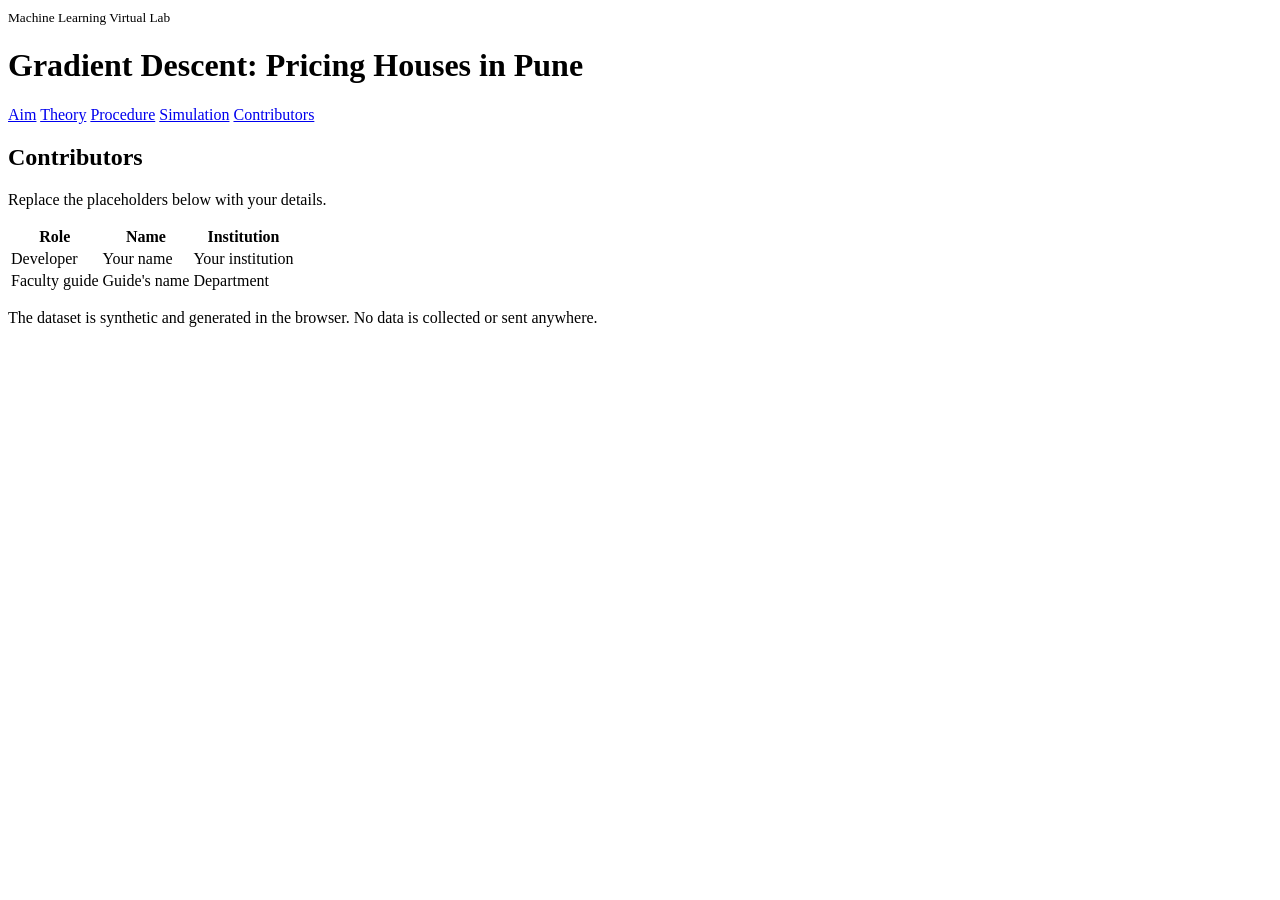
==== contributors.html @ 4d3bac37 "v1" ====
<!DOCTYPE html><html lang="en"><head><meta charset="utf-8"><meta name="viewport" content="width=device-width,initial-scale=1"><title>Contributors · Gradient Descent Lab</title><link rel="stylesheet" href="assets/css/style.css"></head><body>
<header><small>Machine Learning Virtual Lab</small><h1>Gradient Descent: Pricing Houses in Pune</h1></header>
<div class="wrap"><nav>
<a href="index.html">Aim</a>
<a href="theory.html">Theory</a>
<a href="procedure.html">Procedure</a>
<a href="simulation.html">Simulation</a>
<a href="contributors.html" class="on">Contributors</a>
</nav><main>
<h2>Contributors</h2>
<p>Replace the placeholders below with your details.</p>
<table><tr><th>Role</th><th>Name</th><th>Institution</th></tr>
<tr><td>Developer</td><td>Your name</td><td>Your institution</td></tr>
<tr><td>Faculty guide</td><td>Guide's name</td><td>Department</td></tr></table>
<p class="note">The dataset is synthetic and generated in the browser. No data is collected or sent anywhere.</p>
</main></div></body></html>
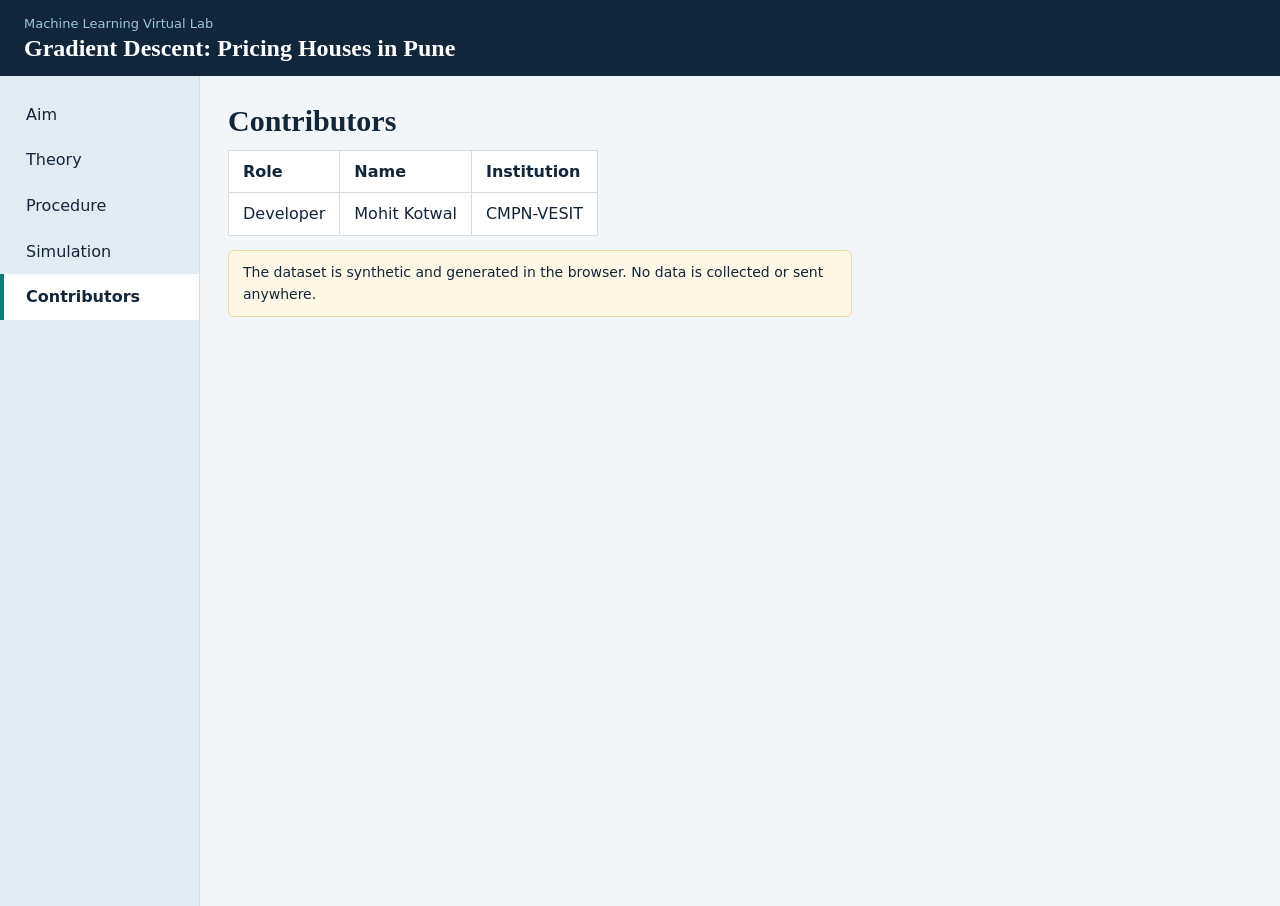
==== commit 366537ee: "v3" ====
--- a/contributors.html
+++ b/contributors.html
@@ -8,9 +8,7 @@
 <a href="contributors.html" class="on">Contributors</a>
 </nav><main>
 <h2>Contributors</h2>
-<p>Replace the placeholders below with your details.</p>
 <table><tr><th>Role</th><th>Name</th><th>Institution</th></tr>
-<tr><td>Developer</td><td>Your name</td><td>Your institution</td></tr>
-<tr><td>Faculty guide</td><td>Guide's name</td><td>Department</td></tr></table>
+<tr><td>Developer</td><td>Mohit Kotwal</td><td>CMPN-VESIT</td></tr></table>
 <p class="note">The dataset is synthetic and generated in the browser. No data is collected or sent anywhere.</p>
-</main></div></body></html>
+</main></div></body></html>
--- a/assets/css/style.css
+++ b/assets/css/style.css
@@ -0,0 +1,37 @@
+@import url('https://fonts.googleapis.com/css2?family=Newsreader:wght@500;700&family=Public+Sans:wght@400;500;600&display=swap');
+:root{--ink:#12263a;--paper:#f2f6f9;--card:#fff;--line:#d3dde6;--teal:#0e7c7b;--red:#d1495b;--gold:#edae49;--mute:#5b6f82}
+*{box-sizing:border-box}
+body{margin:0;font:16px/1.6 'Public Sans',system-ui,sans-serif;color:var(--ink);background:var(--paper)}
+header{background:var(--ink);color:#fff;padding:14px 24px;display:flex;flex-direction:column}
+header small{color:#9fc3d6;font-size:13px}
+header h1{margin:0;font:700 24px 'Newsreader',Georgia,serif}
+.wrap{display:grid;grid-template-columns:200px 1fr;min-height:calc(100vh - 70px)}
+nav{background:#e3ebf2;padding:16px 0;border-right:1px solid var(--line)}
+nav a{display:block;padding:10px 22px;color:var(--ink);text-decoration:none;font-weight:500;border-left:4px solid transparent}
+nav a:hover{background:#d4e0ea}
+nav a.on{border-left-color:var(--teal);background:#fff;font-weight:600}
+main{padding:28px;max-width:1100px}
+main h2{font:700 30px 'Newsreader',Georgia,serif;margin:0 0 12px}
+main h3{font:700 21px 'Newsreader',Georgia,serif;margin:28px 0 6px}
+p,li{max-width:70ch}
+.formula{background:#fff;border:1px solid var(--line);border-left:4px solid var(--teal);padding:10px 16px;margin:12px 0;font:italic 18px 'Newsreader',Georgia,serif;max-width:70ch}
+.note{background:#fff7e6;border:1px solid #f1d9a6;padding:10px 14px;border-radius:6px;font-size:14px;max-width:70ch}
+.panel{background:var(--card);border:1px solid var(--line);border-radius:8px;padding:14px}
+.panel h4{margin:0 0 8px;font-size:15px}
+.ctl{display:grid;grid-template-columns:repeat(auto-fit,minmax(190px,1fr));gap:14px;align-items:end;margin:14px 0}
+.ctl label{display:block;font-size:13px;font-weight:600;color:var(--mute);margin-bottom:3px}
+.ctl select,.ctl input[type=number]{width:100%;padding:7px;border:1px solid var(--line);border-radius:5px;font:inherit}
+.ctl input[type=range]{width:100%}
+button{font:600 15px 'Public Sans',sans-serif;padding:9px 18px;border:0;border-radius:6px;background:var(--teal);color:#fff;cursor:pointer;margin-right:6px}
+button.alt{background:#fff;color:var(--ink);border:1px solid var(--ink)}
+button:focus-visible,input:focus-visible,select:focus-visible{outline:3px solid var(--gold);outline-offset:2px}
+.grid{display:grid;grid-template-columns:1fr 1fr;gap:14px}
+canvas{width:100%;height:300px;display:block}
+.stat{display:grid;grid-template-columns:1fr 1fr;gap:8px}
+.stat div{background:var(--paper);border-radius:6px;padding:8px 10px;font-size:13px;color:var(--mute)}
+.stat b{display:block;font-size:18px;color:var(--ink)}
+#status{padding:10px 14px;border-radius:6px;background:#e3ebf2;font-weight:600;margin:12px 0}
+#status.good{background:#d8f0e4;color:#14633f}#status.bad{background:#fbdde1;color:#8e1f30}#status.warn{background:#fff0cf;color:#7a5200}
+#gline{font:13px ui-monospace,Consolas,monospace;color:var(--mute);min-height:20px}
+table{border-collapse:collapse;background:#fff}td,th{border:1px solid var(--line);padding:8px 14px;text-align:left}
+@media(max-width:820px){.wrap{grid-template-columns:1fr}nav{display:flex;overflow-x:auto;padding:0;border-right:0}nav a{white-space:nowrap;border-left:0;border-bottom:4px solid transparent}nav a.on{border-bottom-color:var(--teal)}main{padding:18px}.grid{grid-template-columns:1fr}}
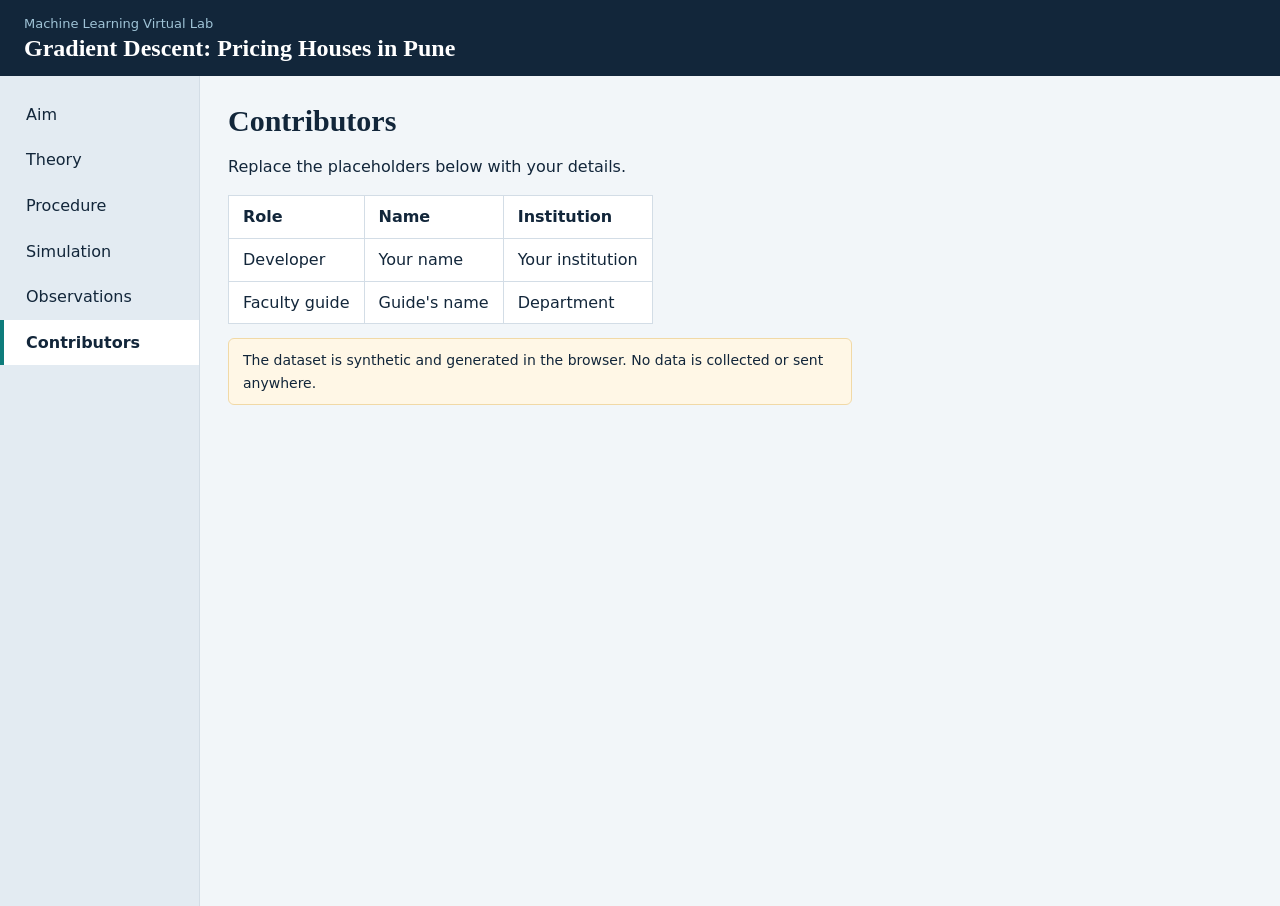
==== commit aa43a00e: "v5" ====
--- a/contributors.html
+++ b/contributors.html
@@ -1,14 +1,17 @@
-<!DOCTYPE html><html lang="en"><head><meta charset="utf-8"><meta name="viewport" content="width=device-width,initial-scale=1"><title>Contributors · Gradient Descent Lab</title><link rel="stylesheet" href="assets/css/style.css"></head><body>
+<!DOCTYPE html><html lang="en"><head><meta charset="utf-8"><meta name="viewport" content="width=device-width,initial-scale=1"><title>Contributors · Gradient Descent Lab</title><link rel="stylesheet" href="assets/css/style.css?v=4"></head><body>
 <header><small>Machine Learning Virtual Lab</small><h1>Gradient Descent: Pricing Houses in Pune</h1></header>
 <div class="wrap"><nav>
 <a href="index.html">Aim</a>
 <a href="theory.html">Theory</a>
 <a href="procedure.html">Procedure</a>
 <a href="simulation.html">Simulation</a>
+<a href="observations.html">Observations</a>
 <a href="contributors.html" class="on">Contributors</a>
 </nav><main>
 <h2>Contributors</h2>
+<p>Replace the placeholders below with your details.</p>
 <table><tr><th>Role</th><th>Name</th><th>Institution</th></tr>
-<tr><td>Developer</td><td>Mohit Kotwal</td><td>CMPN-VESIT</td></tr></table>
+<tr><td>Developer</td><td>Your name</td><td>Your institution</td></tr>
+<tr><td>Faculty guide</td><td>Guide's name</td><td>Department</td></tr></table>
 <p class="note">The dataset is synthetic and generated in the browser. No data is collected or sent anywhere.</p>
-</main></div></body></html>+</main></div></body></html>
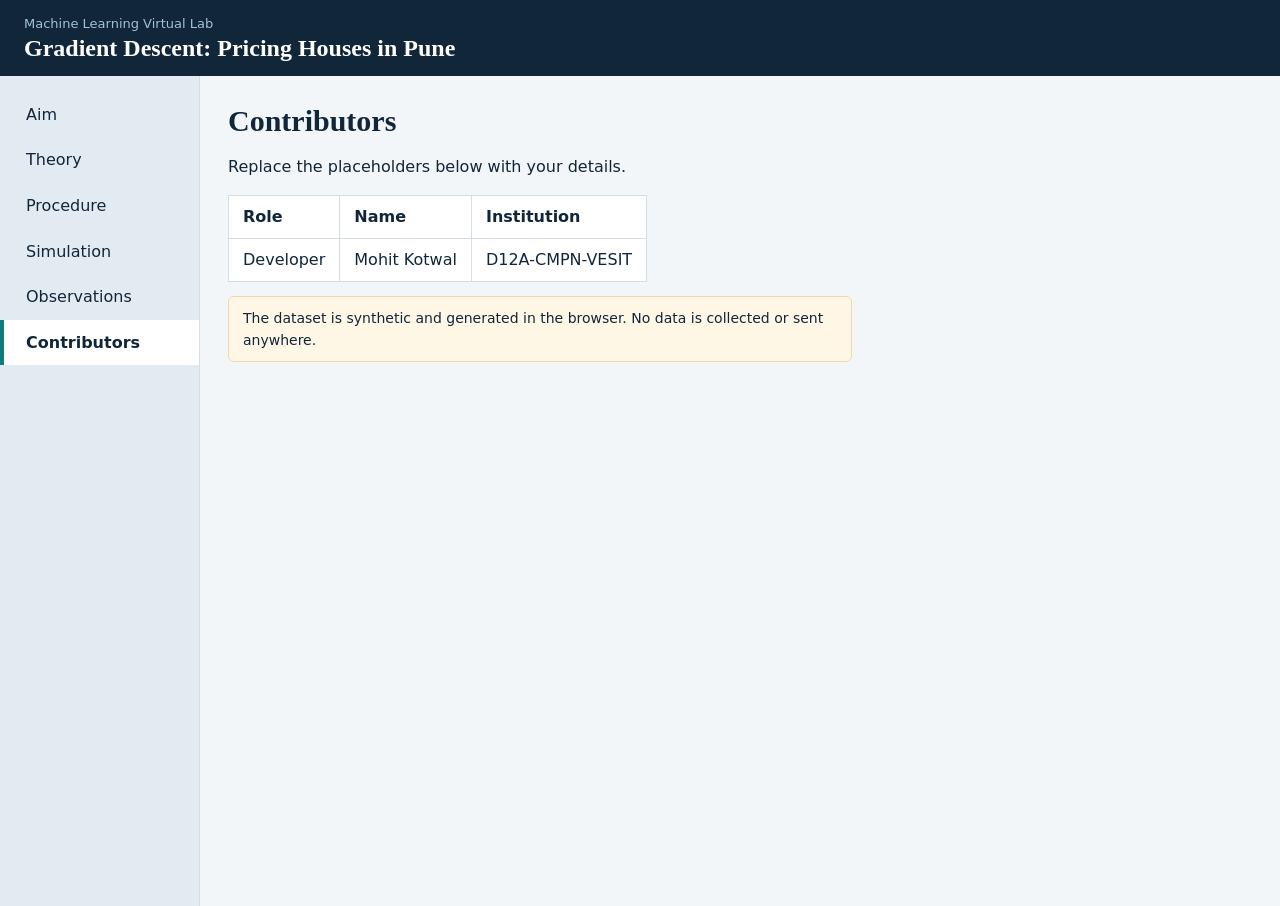
==== commit 210b788d: "v6" ====
--- a/contributors.html
+++ b/contributors.html
@@ -11,7 +11,6 @@
 <h2>Contributors</h2>
 <p>Replace the placeholders below with your details.</p>
 <table><tr><th>Role</th><th>Name</th><th>Institution</th></tr>
-<tr><td>Developer</td><td>Your name</td><td>Your institution</td></tr>
-<tr><td>Faculty guide</td><td>Guide's name</td><td>Department</td></tr></table>
+<tr><td>Developer</td><td>Mohit Kotwal</td><td>D12A-CMPN-VESIT</td></tr></table>
 <p class="note">The dataset is synthetic and generated in the browser. No data is collected or sent anywhere.</p>
-</main></div></body></html>
+</main></div></body></html>
